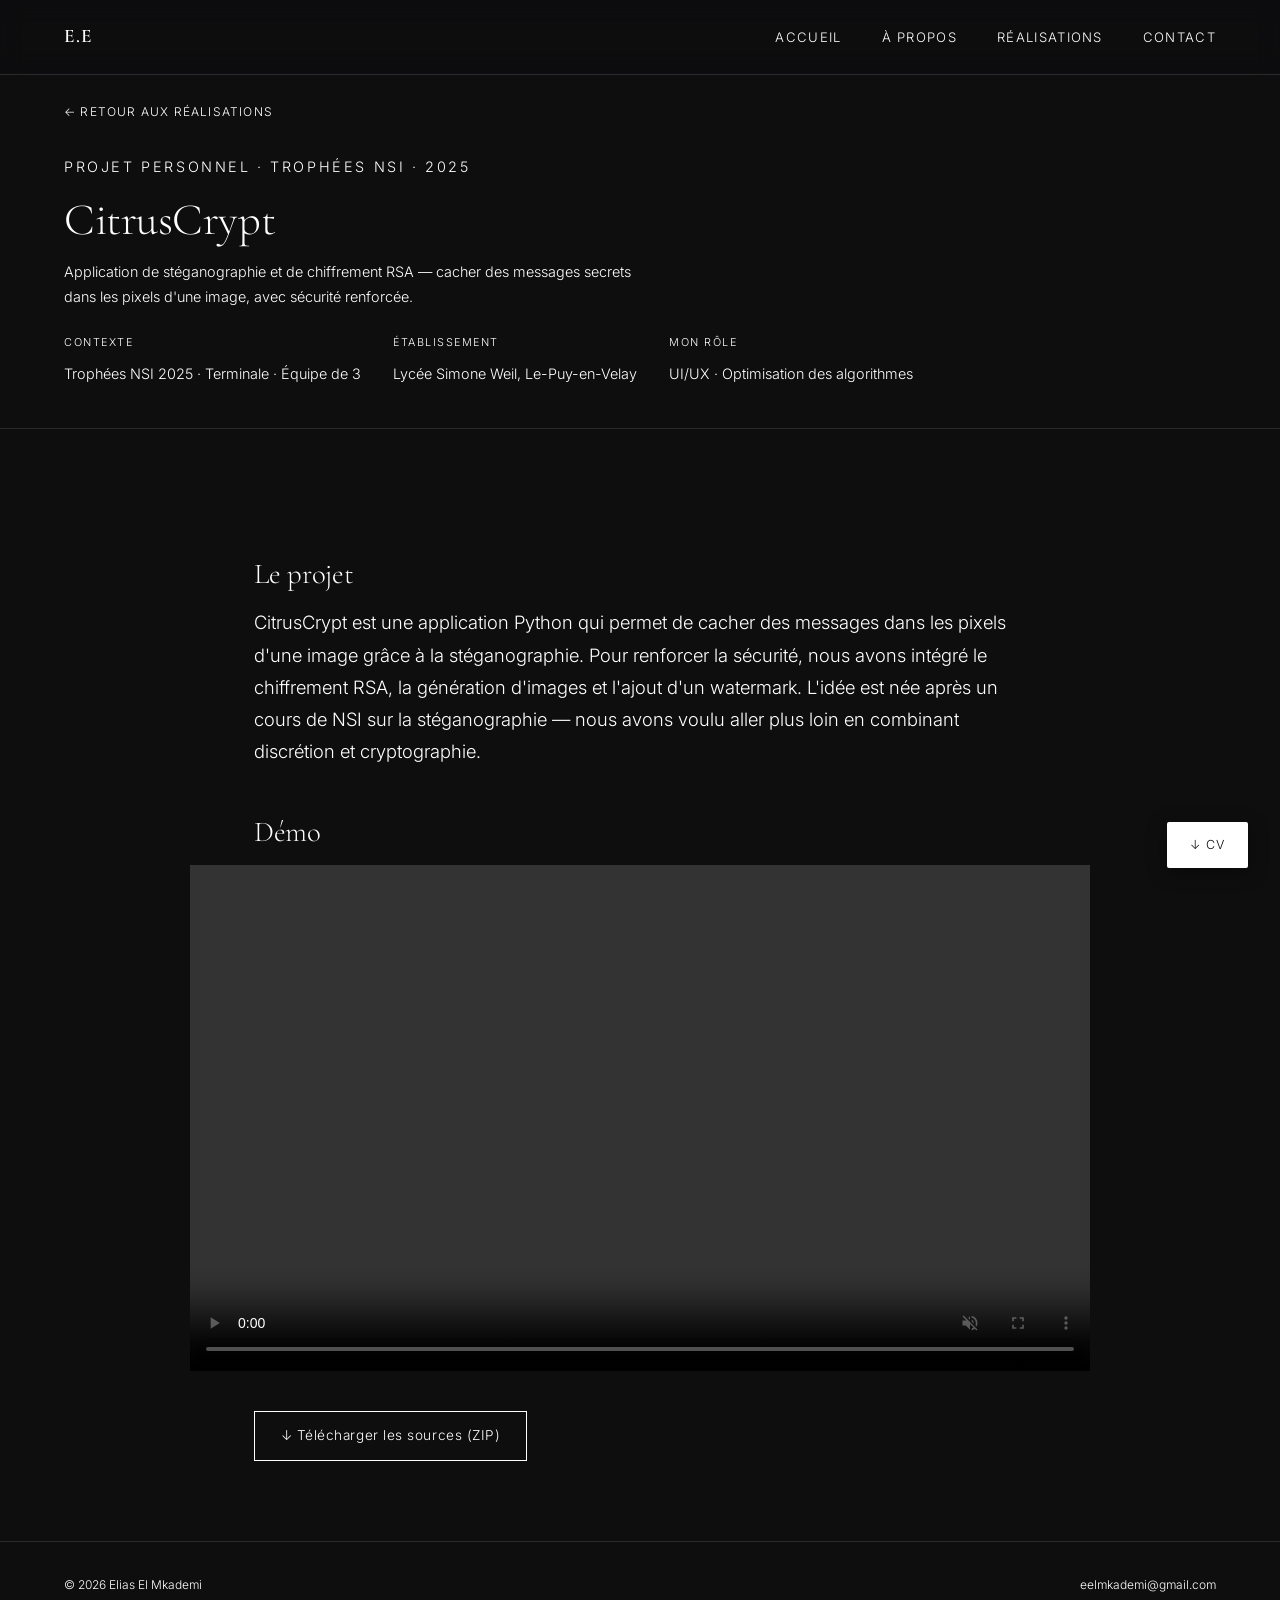
==== citruscrypt.html @ 6e14798a "Add files via upload" ====
<!DOCTYPE html>
<html lang="fr">
<head>
  <meta charset="UTF-8" />
  <meta name="viewport" content="width=device-width, initial-scale=1.0" />
  <title>CitrusCrypt — Trophées NSI 2025</title>
  <link rel="stylesheet" href="style.css" />
  <link rel="stylesheet" href="sae-detail.css" />
  <link rel="icon" href="assets/logo.ico" />
</head>
<body>

  <nav>
    <a href="index.html" class="nav-logo">E.E</a>
    <ul class="nav-links">
      <li><a href="index.html">Accueil</a></li>
      <li><a href="cv.html">À propos</a></li>
      <li><a href="realisations.html" class="active">Réalisations</a></li>
      <li><a href="contact.html">Contact</a></li>
    </ul>
  </nav>

  <div class="detail-hero">
    <a href="realisations.html" class="back-link">← Retour aux réalisations</a>
    <p class="section-label">Projet personnel · Trophées NSI · 2025</p>
    <h1>CitrusCrypt</h1>
    <p>
      Application de stéganographie et de chiffrement RSA — cacher des messages secrets
      dans les pixels d'une image, avec sécurité renforcée.
    </p>
    <div class="detail-meta">
      <div class="meta-item">
        <label>Contexte</label>
        <span>Trophées NSI 2025 · Terminale · Équipe de 3</span>
      </div>
      <div class="meta-item">
        <label>Établissement</label>
        <span>Lycée Simone Weil, Le-Puy-en-Velay</span>
      </div>
      <div class="meta-item">
        <label>Mon rôle</label>
        <span>UI/UX · Optimisation des algorithmes</span>
      </div>
    </div>
  </div>

  <div class="detail-body">

    <h2>Le projet</h2>
    <p>
      CitrusCrypt est une application Python qui permet de cacher des messages dans les pixels
      d'une image grâce à la stéganographie. Pour renforcer la sécurité, nous avons intégré
      le chiffrement RSA, la génération d'images et l'ajout d'un watermark. L'idée est née
      après un cours de NSI sur la stéganographie — nous avons voulu aller plus loin en
      combinant discrétion et cryptographie.
    </p>

    <h2>Démo</h2>
    <video src="assets/CitrusCrypt/CitrusCrypt.mp4" autoplay loop muted playsinline controls class="visual-full"></video>

    <a href="assets/CitrusCrypt/Picture-Encoder-main.zip" download class="download-btn">↓ Télécharger les sources (ZIP)</a>

  </div>

  <div class="lightbox" id="lightbox">
    <button class="lightbox-close" id="lightbox-close">×</button>
    <img class="lightbox-img" id="lightbox-img" src="" alt="" />
  </div>

  <a href="assets/CV-Elias-El-Mkademi.pdf" download class="cv-fab">↓ CV</a>

  <footer>
    <span>© 2026 Elias El Mkademi</span>
    <span><a href="mailto:eelmkademi@gmail.com">eelmkademi@gmail.com</a></span>
  </footer>

  <script>
    const lightbox = document.getElementById('lightbox');
    const lightboxImg = document.getElementById('lightbox-img');
    const closeBtn = document.getElementById('lightbox-close');

    document.querySelectorAll('.visual-item, .visual-full').forEach(img => {
      img.addEventListener('click', () => {
        lightboxImg.src = img.src;
        lightboxImg.alt = img.alt;
        lightbox.classList.add('open');
        document.body.style.overflow = 'hidden';
      });
    });

    function closeLightbox() {
      lightbox.classList.remove('open');
      document.body.style.overflow = '';
    }

    closeBtn.addEventListener('click', closeLightbox);
    lightbox.addEventListener('click', e => { if (e.target === lightbox) closeLightbox(); });
    document.addEventListener('keydown', e => { if (e.key === 'Escape') closeLightbox(); });
  </script>

  <script src="main.js"></script>
</body>
</html>
---- style.css ----
/* ============================================
   ELIAS EL MKADEMI — PORTFOLIO
   Palette: fond ardoise profond, accent blanc
   ============================================ */

@import url('https://fonts.googleapis.com/css2?family=Cormorant+Garamond:ital,wght@0,300;0,400;0,600;1,300&family=Inter:wght@300;400;500&display=swap');

:root {
  --bg:        #0e0e0f;
  --bg-card:   #161618;
  --bg-subtle: #1c1c1f;
  --border:    #2a2a2e;
  --text:      #ffffff;
  --text-muted:#ffffff;
  --accent:    #ffffff;
  --accent-dim:#3a3a3e;
  --white:     #ffffff;
}

*, *::before, *::after { box-sizing: border-box; margin: 0; padding: 0; }

html { scroll-behavior: smooth; }

body {
  background: var(--bg);
  color: var(--text);
  font-family: 'Inter', sans-serif;
  font-weight: 300;
  font-size: 17px;
  line-height: 1.75;
  -webkit-font-smoothing: antialiased;
}

/* ── TYPOGRAPHY ── */
h1, h2, h3 {
  font-family: 'Cormorant Garamond', serif;
  font-weight: 300;
  line-height: 1.15;
  letter-spacing: -0.01em;
}
h1 { font-size: clamp(3rem, 7vw, 6rem); }
h2 { font-size: clamp(2rem, 4vw, 3rem); }
h3 { font-size: 1.4rem; }

a { color: var(--accent); text-decoration: none; transition: opacity .2s; }
a:hover { opacity: .7; }

/* ── NAV ── */
nav {
  position: fixed;
  top: 0; left: 0; right: 0;
  z-index: 100;
  display: flex;
  align-items: center;
  justify-content: space-between;
  padding: 1.25rem 4rem;
  background: rgba(14,14,15,.85);
  backdrop-filter: blur(12px);
  border-bottom: 1px solid var(--border);
}

.nav-logo {
  font-family: 'Cormorant Garamond', serif;
  font-size: 1.2rem;
  font-weight: 600;
  color: var(--white);
  letter-spacing: .05em;
}

.nav-links {
  display: flex;
  gap: 2.5rem;
  list-style: none;
}

.nav-links a {
  font-size: .82rem;
  letter-spacing: .1em;
  text-transform: uppercase;
  color: var(--text-muted);
  transition: color .2s;
}
.nav-links a:hover,
.nav-links a.active { color: var(--accent); opacity: 1; }

/* ── HERO ── */
.hero {
  min-height: 100vh;
  display: flex;
  flex-direction: column;
  justify-content: center;
  padding: 0 4rem;
  position: relative;
  overflow: hidden;
}

.hero::before {
  content: '';
  position: absolute;
  top: -20%;
  right: -10%;
  width: 55vw;
  height: 55vw;
  background: radial-gradient(circle, rgba(255,255,255,.04) 0%, transparent 70%);
  pointer-events: none;
}

.hero-eyebrow {
  font-size: .78rem;
  letter-spacing: .18em;
  text-transform: uppercase;
  color: var(--accent);
  margin-bottom: 1.5rem;
}

.hero h1 {
  color: var(--white);
  margin-bottom: 1.5rem;
}

.hero h1 em {
  font-style: italic;
  color: var(--accent);
}

.hero-sub {
  max-width: 480px;
  color: var(--text-muted);
  font-size: 1rem;
  margin-bottom: 3rem;
  line-height: 1.8;
}

.hero-actions {
  display: flex;
  gap: 1.2rem;
  flex-wrap: wrap;
}

.btn {
  display: inline-block;
  padding: .75rem 2rem;
  font-size: .8rem;
  letter-spacing: .1em;
  text-transform: uppercase;
  border-radius: 2px;
  transition: all .25s;
}

.btn-primary {
  background: var(--accent);
  color: var(--bg);
  font-weight: 500;
}
.btn-primary:hover { background: var(--white); opacity: 1; }

.btn-outline {
  border: 1px solid var(--border);
  color: var(--text-muted);
}
.btn-outline:hover { border-color: var(--accent); color: var(--accent); opacity: 1; }

.hero-scroll {
  position: absolute;
  bottom: 2.5rem;
  left: 4rem;
  display: flex;
  align-items: center;
  gap: .8rem;
  font-size: .72rem;
  letter-spacing: .12em;
  text-transform: uppercase;
  color: var(--text-muted);
}

.hero-scroll::before {
  content: '';
  display: block;
  width: 40px;
  height: 1px;
  background: var(--bg-subtle);
}

/* ── SECTIONS ── */
section {
  padding: 7rem 4rem;
}

.section-label {
  font-size: .72rem;
  letter-spacing: .18em;
  text-transform: uppercase;
  color: var(--accent);
  margin-bottom: 1rem;
}

.section-title {
  color: var(--white);
  margin-bottom: 3.5rem;
}

.divider {
  width: 40px;
  height: 1px;
  background: var(--accent);
  margin: 1.5rem 0 3rem;
}

/* ── ABOUT ── */
.about-grid {
  display: grid;
  grid-template-columns: 1fr 1fr;
  gap: 4rem;
  align-items: start;
  margin-top: 4rem;
}

.about-text p {
  color: var(--text-muted);
  margin-bottom: 1.2rem;
  font-size: .97rem;
}

.about-text p strong {
  color: var(--text);
  font-weight: 400;
}

.about-meta {
  display: flex;
  flex-direction: column;
  gap: 1.5rem;
}

.meta-block h4 {
  font-size: .7rem;
  letter-spacing: .15em;
  text-transform: uppercase;
  color: var(--accent);
  margin-bottom: .6rem;
}

.tag-list {
  display: flex;
  flex-wrap: wrap;
  gap: .5rem;
}

.tag {
  font-size: .75rem;
  padding: .3rem .75rem;
  border: 1px solid var(--border);
  border-radius: 2px;
  color: var(--text-muted);
  letter-spacing: .04em;
}

/* ── REALISATIONS ── */
.realisations-grid {
  display: grid;
  grid-template-columns: repeat(auto-fill, minmax(300px, 1fr));
  gap: 1.5px;
  background: var(--border);
}

.sae-card {
  background: var(--bg-card);
  padding: 2.5rem;
  cursor: pointer;
  transition: background .2s;
  position: relative;
  overflow: hidden;
  text-decoration: none;
  display: block;
}

.sae-card::after {
  content: '';
  position: absolute;
  bottom: 0; left: 0;
  width: 0; height: 2px;
  background: var(--accent);
  transition: width .3s ease;
}

.sae-card:hover { background: var(--bg-subtle); opacity: 1; }
.sae-card:hover::after { width: 100%; }

.card-num {
  font-family: 'Cormorant Garamond', serif;
  font-size: 3rem;
  color: var(--border);
  font-weight: 300;
  margin-bottom: 1.5rem;
  line-height: 1;
}

.card-tag {
  font-size: .68rem;
  letter-spacing: .14em;
  text-transform: uppercase;
  color: var(--accent);
  margin-bottom: .8rem;
}

.sae-card h3 {
  color: var(--white);
  margin-bottom: .8rem;
  font-size: 1.25rem;
}

.sae-card p {
  font-size: .88rem;
  color: var(--text);
  line-height: 1.7;
}

.card-techs {
  display: flex;
  flex-wrap: wrap;
  gap: .4rem;
  margin-top: 1.5rem;
}

.tech-pill {
  font-size: .68rem;
  padding: .2rem .6rem;
  background: var(--bg-subtle);
  border: 1px solid var(--border);
  border-radius: 100px;
  color: var(--text-muted);
}

/* ── SAÉ DETAIL PAGE ── */
.detail-hero {
  padding: 6rem 4rem 2.5rem;
  border-bottom: 1px solid var(--border);
}

.back-link {
  font-size: .75rem;
  letter-spacing: .1em;
  text-transform: uppercase;
  color: var(--text-muted);
  display: inline-flex;
  align-items: center;
  gap: .5rem;
  margin-bottom: 1.5rem;
}
.back-link:hover { color: var(--accent); opacity: 1; }

.detail-hero h1 {
  font-size: clamp(1.8rem, 3.5vw, 2.8rem);
  color: var(--white);
  max-width: 800px;
  margin-bottom: .75rem;
}

.detail-meta {
  display: flex;
  gap: 2rem;
  margin-top: 1.5rem;
  flex-wrap: wrap;
}

.meta-item label {
  display: block;
  font-size: .68rem;
  letter-spacing: .14em;
  text-transform: uppercase;
  color: var(--accent);
  margin-bottom: .4rem;
}

.meta-item span {
  font-size: .9rem;
  color: var(--text-muted);
}

.detail-body {
  padding: 5rem 4rem;
  max-width: 900px;
  margin-left: auto;
  margin-right: auto;
}

.detail-body h2 {
  font-size: 1.8rem;
  color: var(--white);
  margin: 3rem 0 1rem;
}

.detail-body p {
  color: var(--text);
  margin-bottom: 1rem;
  font-size: 1.15rem;
}

.detail-body ul {
  list-style: none;
  padding: 0;
  margin-bottom: 1.5rem;
}

.detail-body ul li {
  color: var(--text);
  font-size: 1.15rem;
  padding: .4rem 0 .4rem 1.2rem;
  position: relative;
}

.detail-body ul li::before {
  content: '—';
  position: absolute;
  left: 0;
  color: var(--accent);
}

.competences-list {
  display: flex;
  flex-direction: column;
  gap: .6rem;
  margin-top: 1rem;
}

.comp-item {
  display: flex;
  align-items: flex-start;
  gap: 1rem;
  padding: .8rem 1rem;
  border: 1px solid var(--border);
  border-radius: 2px;
}

.comp-code {
  font-size: .7rem;
  background: var(--bg-subtle);
  color: var(--accent);
  padding: .2rem .5rem;
  border-radius: 2px;
  flex-shrink: 0;
  margin-top: .1rem;
}

.comp-desc {
  font-size: .88rem;
  color: var(--text);
}

/* ── CV PAGE ── */
.cv-container {
  max-width: 820px;
  margin: 0 auto;
  padding: 9rem 2rem 5rem;
}

.cv-header {
  border-bottom: 1px solid var(--border);
  padding-bottom: 3rem;
  margin-bottom: 3rem;
}

.cv-header h1 {
  color: var(--white);
  margin-bottom: .5rem;
}

.cv-header .subtitle {
  color: var(--accent);
  font-size: .85rem;
  letter-spacing: .1em;
  text-transform: uppercase;
}

.cv-section {
  margin-bottom: 3rem;
}

.cv-section-title {
  font-size: .68rem;
  letter-spacing: .2em;
  text-transform: uppercase;
  color: var(--accent);
  margin-bottom: 1.5rem;
  padding-bottom: .5rem;
  border-bottom: 1px solid var(--border);
}

.cv-entry {
  display: grid;
  grid-template-columns: 130px 1fr;
  gap: 1rem 2rem;
  margin-bottom: 1.5rem;
}

.cv-date {
  font-size: .8rem;
  color: var(--text-muted);
  padding-top: .15rem;
}

.cv-content h4 {
  font-family: 'Cormorant Garamond', serif;
  font-size: 1.15rem;
  font-weight: 400;
  color: var(--white);
  margin-bottom: .2rem;
}

.cv-content p {
  font-size: .85rem;
  color: var(--text-muted);
}

.skills-grid {
  display: grid;
  grid-template-columns: 1fr 1fr;
  gap: 2rem;
}

.skill-group h4 {
  font-size: .7rem;
  letter-spacing: .12em;
  text-transform: uppercase;
  color: var(--text-muted);
  margin-bottom: .8rem;
}

.skill-group .tag-list .tag {
  font-size: .75rem;
}

.cv-download {
  margin-top: 3rem;
  padding-top: 2rem;
  border-top: 1px solid var(--border);
}

/* ── CONTACT ── */
.contact-section {
  min-height: 70vh;
  display: flex;
  flex-direction: column;
  justify-content: center;
  text-align: center;
  max-width: 600px;
  margin: 0 auto;
}

.contact-section .contact-links {
  text-align: left;
}

.contact-section h2 {
  color: var(--white);
  margin-bottom: .5rem;
}

.contact-section > p {
  color: var(--text);
  margin-bottom: 3rem;
}

.contact-links {
  display: flex;
  flex-direction: column;
  gap: 1rem;
}

.contact-item {
  display: flex;
  align-items: center;
  justify-content: space-between;
  padding: 1.25rem 1.5rem;
  border: 1px solid var(--border);
  border-radius: 2px;
  color: var(--text);
  transition: border-color .2s, color .2s;
}

.contact-item:hover {
  border-color: var(--accent);
  color: var(--accent);
  opacity: 1;
}

.contact-item .ci-label {
  font-size: .72rem;
  letter-spacing: .12em;
  text-transform: uppercase;
  color: var(--text-muted);
}

.contact-item .ci-value {
  font-size: .9rem;
}

/* ── FOOTER ── */
/* ── FLOATING CV BUTTON ── */
.cv-fab {
  position: fixed;
  bottom: 2rem;
  right: 2rem;
  background: var(--accent);
  color: #0d0d0d;
  font-size: .78rem;
  font-family: inherit;
  letter-spacing: .1em;
  text-transform: uppercase;
  text-decoration: none;
  padding: .75rem 1.4rem;
  border-radius: 2px;
  box-shadow: 0 4px 20px rgba(0,0,0,.4);
  transition: opacity .2s, transform .2s;
  z-index: 100;
}

.cv-fab:hover {
  opacity: .85;
  transform: translateY(-2px);
}

footer {
  padding: 2rem 4rem;
  border-top: 1px solid var(--border);
  display: flex;
  justify-content: space-between;
  align-items: center;
  font-size: .75rem;
  color: var(--text-muted);
}

/* ── PAGE UTILITIES ── */
.page-top { padding-top: 9rem; }

.page-heading {
  font-family: 'Cormorant Garamond', serif;
  font-weight: 300;
  font-size: clamp(2.5rem, 5vw, 4rem);
  color: var(--white);
  max-width: 600px;
  margin-bottom: .5rem;
}

.page-lead {
  color: var(--text);
  max-width: 480px;
  margin-bottom: 4rem;
}

.subsection-heading {
  font-family: 'Cormorant Garamond', serif;
  font-weight: 300;
  font-size: clamp(2rem, 4vw, 3rem);
  color: var(--white);
  max-width: 600px;
  margin-bottom: .5rem;
}

.section-label.mt { margin-top: 6rem; }

.detail-hero > p {
  color: var(--text);
  max-width: 600px;
  margin-top: .5rem;
  font-size: .9rem;
}

/* ── RESPONSIVE ── */
@media (max-width: 768px) {
  nav { padding: 1rem 1.5rem; }
  .nav-links { gap: 1.2rem; }
  .nav-links a { font-size: .72rem; }

  section, .hero, .detail-hero, .detail-body { padding-left: 1.5rem; padding-right: 1.5rem; }

  .about-grid { grid-template-columns: 1fr; gap: 3rem; }
  .realisations-grid { grid-template-columns: 1fr; }
  .cv-entry { grid-template-columns: 1fr; gap: .3rem; }
  .skills-grid { grid-template-columns: 1fr; }
  footer { flex-direction: column; gap: 1rem; text-align: center; }
  .hero-scroll { left: 1.5rem; }
}
---- sae-detail.css ----
.visuels-grid {
  display: grid;
  grid-template-columns: 1fr 1fr;
  gap: 1rem;
  margin-top: 1rem;
}

.visual-item {
  width: 100%;
  aspect-ratio: 16 / 9;
  object-fit: cover;
  background: var(--bg-subtle);
  border: 1px solid var(--border);
  display: block;
}

.visual-full {
  width: 100%;
  aspect-ratio: 16 / 9;
  object-fit: cover;
  background: var(--bg-subtle);
  border: 1px solid var(--border);
  margin-top: 1rem;
  display: block;
}

video.visual-full {
  width: calc(100% + 8rem);
  margin-left: -4rem;
  margin-right: -4rem;
  aspect-ratio: 16 / 9;
  object-fit: contain;
  background: #000;
  border: none;
}

.visual-placeholder {
  font-style: italic;
  color: var(--accent);
}

@media (max-width: 768px) {
  .visuels-grid {
    grid-template-columns: 1fr;
  }
}

/* ── LIGHTBOX ── */
.visual-item,
.visual-full {
  cursor: zoom-in;
  transition: opacity .2s;
}

.visual-item:hover,
.visual-full:hover { opacity: .85; }

.lightbox {
  display: none;
  position: fixed;
  inset: 0;
  background: rgba(0, 0, 0, .92);
  z-index: 200;
  align-items: center;
  justify-content: center;
  cursor: zoom-out;
}

.lightbox.open { display: flex; }

.lightbox-img {
  max-width: 90vw;
  max-height: 90vh;
  width: auto;
  height: auto;
  object-fit: contain;
  cursor: default;
}

.lightbox-close {
  position: absolute;
  top: 1.5rem;
  right: 2rem;
  background: none;
  border: none;
  color: #fff;
  font-size: 2rem;
  line-height: 1;
  cursor: pointer;
  opacity: .7;
  transition: opacity .2s;
}

.lightbox-close:hover { opacity: 1; }

/* ── DOWNLOAD BUTTON ── */
.download-btn {
  display: inline-flex;
  align-items: center;
  gap: .6rem;
  margin-top: 2.5rem;
  padding: .75rem 1.6rem;
  background: transparent;
  border: 1px solid var(--accent);
  color: var(--accent);
  font-size: .85rem;
  font-family: inherit;
  letter-spacing: .04em;
  text-decoration: none;
  transition: background .2s, color .2s;
}

.download-btn:hover {
  background: var(--accent);
  color: #0d0d0d;
}
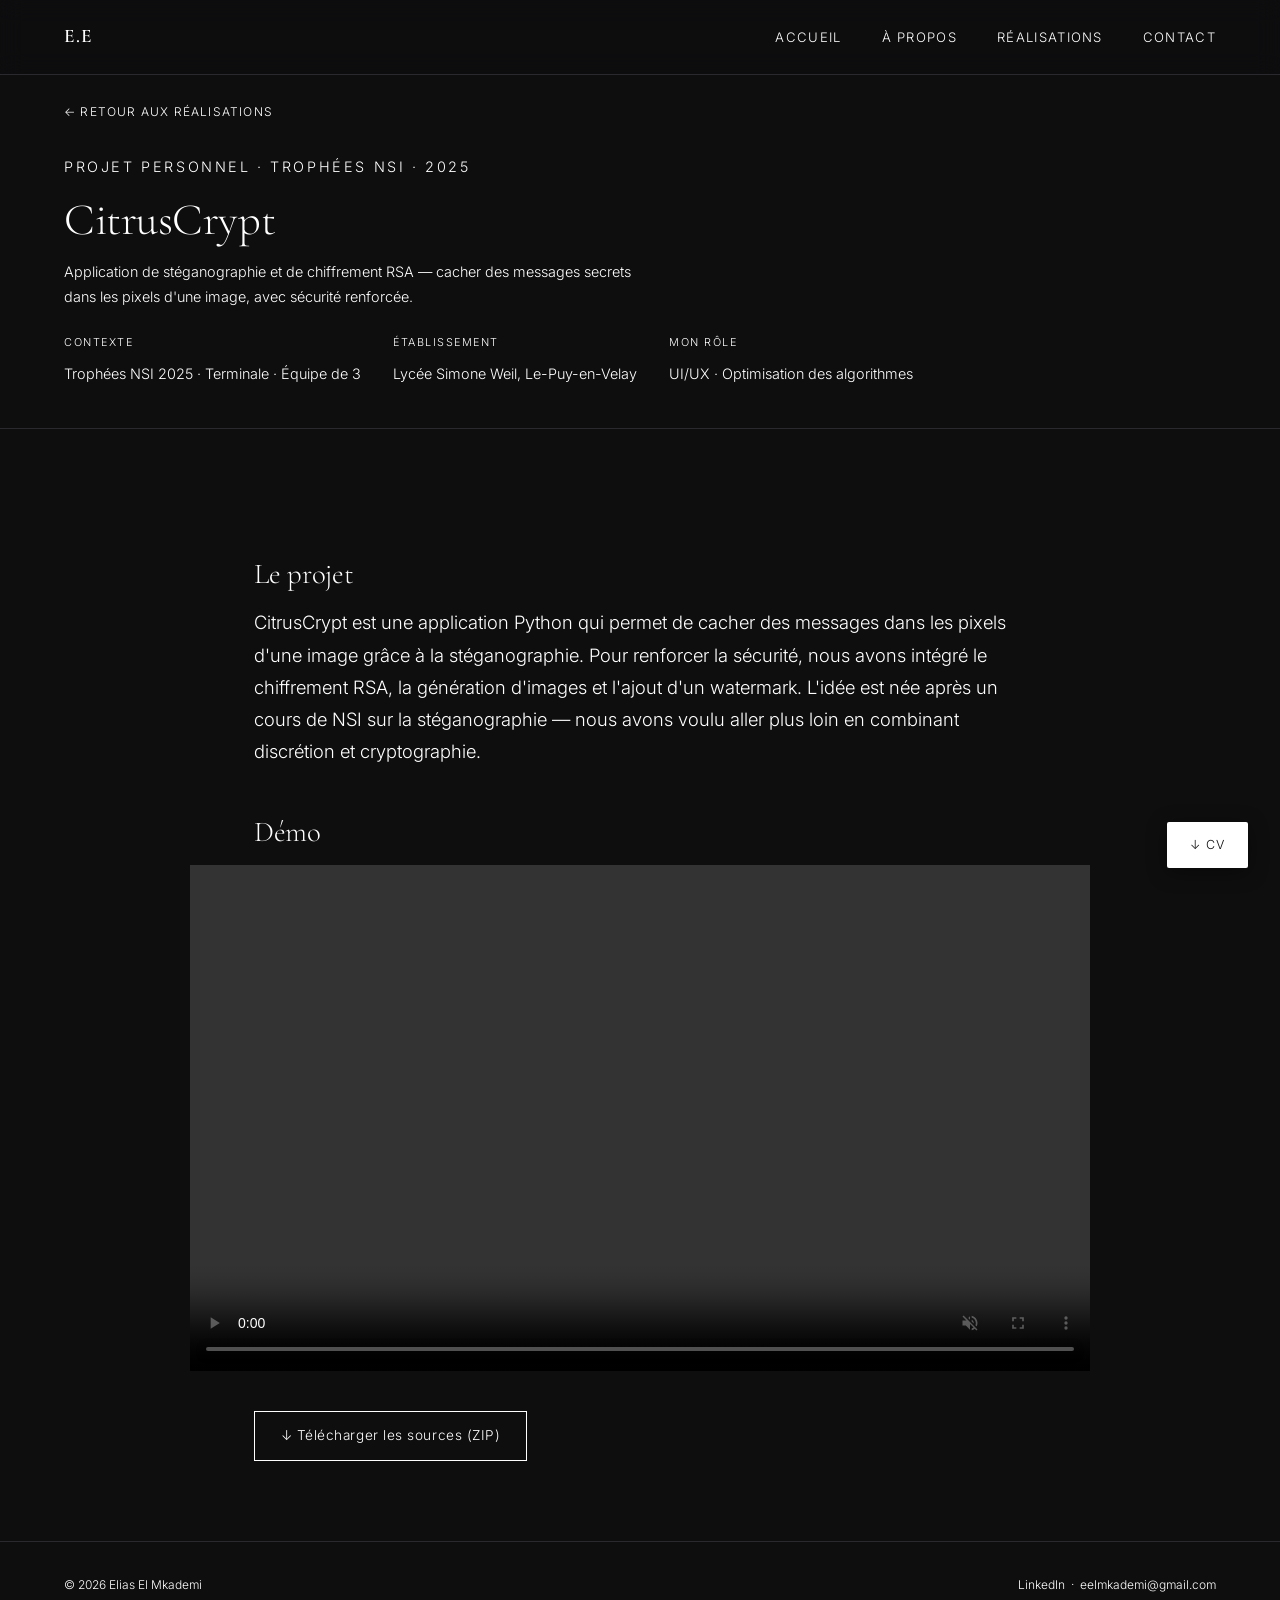
==== commit 6526cb96: "Passe à l'IUT Lyon 1 (La Doua) et ajoute LinkedIn Co-Authored-By: Claude Opus 5.5 <noreply@anthropic" ====
--- a/citruscrypt.html
+++ b/citruscrypt.html
@@ -71,7 +71,7 @@
 
   <footer>
     <span>© 2026 Elias El Mkademi</span>
-    <span><a href="mailto:eelmkademi@gmail.com">eelmkademi@gmail.com</a></span>
+    <span><a href="https://www.linkedin.com/in/elias-el-mkademi-67637743b/" target="_blank" rel="noopener">LinkedIn</a> &nbsp;·&nbsp; <a href="mailto:eelmkademi@gmail.com">eelmkademi@gmail.com</a></span>
   </footer>
 
   <script>
--- a/style.css
+++ b/style.css
@@ -82,6 +82,31 @@
 }
 .nav-links a:hover,
 .nav-links a.active { color: var(--accent); opacity: 1; }
+
+.nav-toggle {
+  display: none;
+  width: 44px;
+  height: 44px;
+  margin-right: -.6rem;
+  padding: .6rem;
+  flex-direction: column;
+  justify-content: center;
+  gap: 6px;
+  background: none;
+  border: none;
+  cursor: pointer;
+}
+
+.nav-toggle span {
+  display: block;
+  height: 1px;
+  background: var(--white);
+  transition: transform .2s, opacity .2s;
+}
+
+.nav-toggle[aria-expanded="true"] span:nth-child(1) { transform: translateY(7px) rotate(45deg); }
+.nav-toggle[aria-expanded="true"] span:nth-child(2) { opacity: 0; }
+.nav-toggle[aria-expanded="true"] span:nth-child(3) { transform: translateY(-7px) rotate(-45deg); }
 
 /* ── HERO ── */
 .hero {
@@ -668,11 +693,38 @@
 
 /* ── RESPONSIVE ── */
 @media (max-width: 768px) {
-  nav { padding: 1rem 1.5rem; }
-  .nav-links { gap: 1.2rem; }
-  .nav-links a { font-size: .72rem; }
+  nav { padding: .5rem 1.5rem; }
+  .nav-toggle { display: flex; }
+
+  .nav-links {
+    display: none;
+    position: absolute;
+    top: 100%;
+    left: 0;
+    right: 0;
+    flex-direction: column;
+    gap: 0;
+    padding: .5rem 1.5rem 1rem;
+    background: var(--bg);
+    border-bottom: 1px solid var(--border);
+  }
+  .nav-links.open { display: flex; }
+  .nav-links a {
+    display: block;
+    padding: .8rem 0;
+    font-size: .85rem;
+  }
 
   section, .hero, .detail-hero, .detail-body { padding-left: 1.5rem; padding-right: 1.5rem; }
+  section { padding-top: 4rem; padding-bottom: 4rem; }
+  .page-top { padding-top: 6rem; }
+  .detail-hero { padding-top: 5.5rem; }
+  .detail-body { padding-top: 2rem; padding-bottom: 3rem; }
+  .detail-body h2 { margin-top: 2.5rem; }
+  .detail-body p,
+  .detail-body ul li { font-size: 1rem; }
+  .page-lead { margin-bottom: 2.5rem; }
+  .section-label.mt { margin-top: 4rem; }
 
   .about-grid { grid-template-columns: 1fr; gap: 3rem; }
   .realisations-grid { grid-template-columns: 1fr; }
@@ -680,4 +732,19 @@
   .skills-grid { grid-template-columns: 1fr; }
   footer { flex-direction: column; gap: 1rem; text-align: center; }
   .hero-scroll { left: 1.5rem; }
+
+  .cv-fab {
+    bottom: 1rem;
+    right: 1rem;
+    max-width: calc(100vw - 2rem);
+    padding: .5rem .9rem;
+    font-size: .7rem;
+  }
+
+  .contact-item {
+    flex-direction: column;
+    align-items: flex-start;
+    gap: .25rem;
+  }
+  .contact-item .ci-value { overflow-wrap: anywhere; }
 }
--- a/sae-detail.css
+++ b/sae-detail.css
@@ -42,6 +42,17 @@
 @media (max-width: 768px) {
   .visuels-grid {
     grid-template-columns: 1fr;
+  }
+
+  .visual-item {
+    height: auto;
+    aspect-ratio: auto;
+  }
+
+  video.visual-full {
+    width: calc(100% + 3rem);
+    margin-left: -1.5rem;
+    margin-right: -1.5rem;
   }
 }
 
